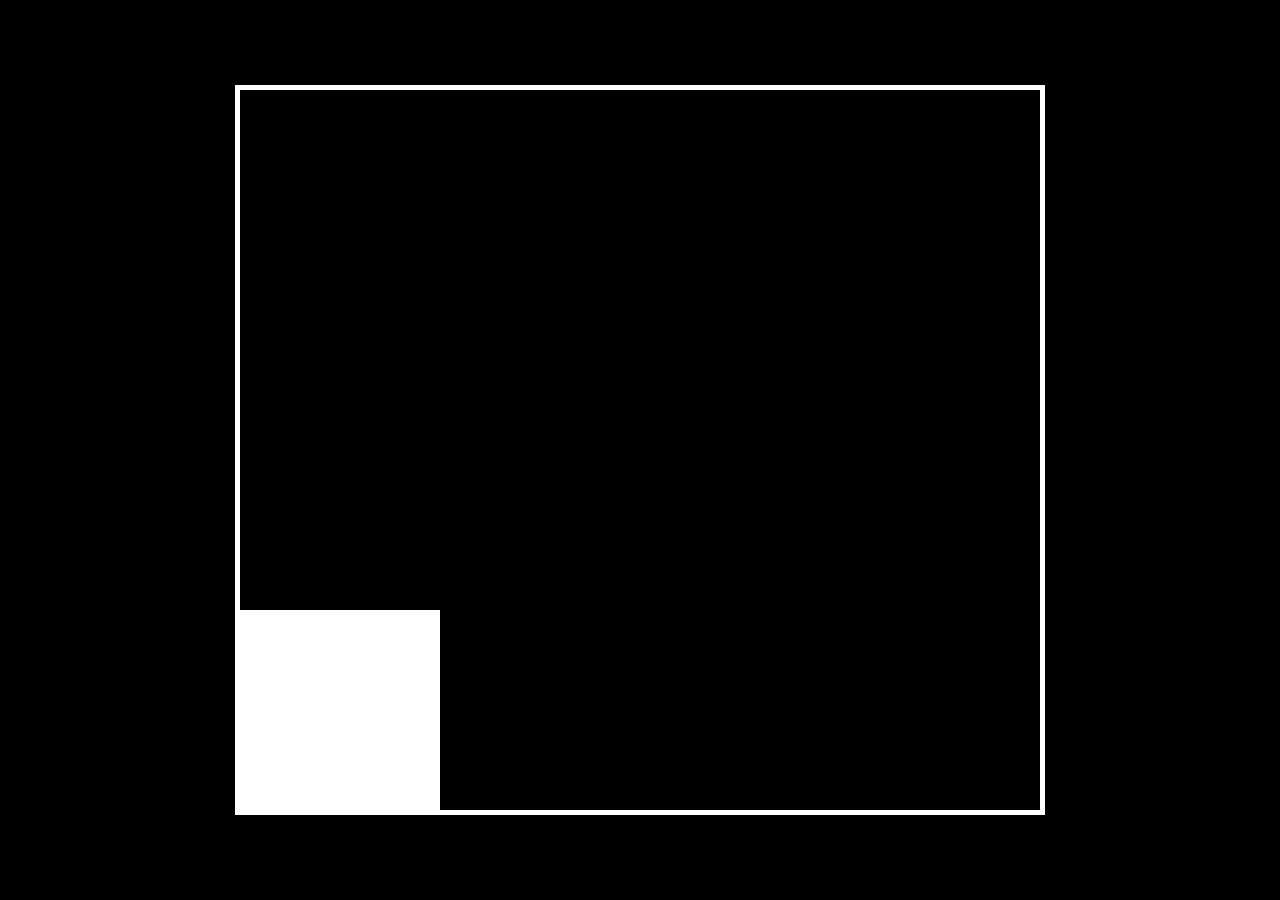
==== index.html @ 1054b3b6 "Initial commit" ====
<!DOCTYPE html>
<html lang="en">
<head>
    <meta charset="UTF-8">
    <meta name="viewport" content="width=device-width, initial-scale=1.0">
    <title>JavaScript 2D Game</title>
    <link rel="stylesheet" href="style.css">
</head>
<body>
    <canvas id="canvas1"></canvas>
    <img id="playerImage" src="" alt="">
    <img id="backgroundImage" src="" alt="">
    <img id="enemyImage" src="" alt="">
    
    <script src="script.js"></script>
</body>
</html>
---- style.css ----
body {
    background: black;
}
#canvas1 {
    /* background: blue; */
    position: absolute;
    top: 50%;
    left: 50%;
    transform: translate(-50%,-50%);
    border: 5px solid white;
}
#playerImage, #backgroundImage {
    display: none;
}
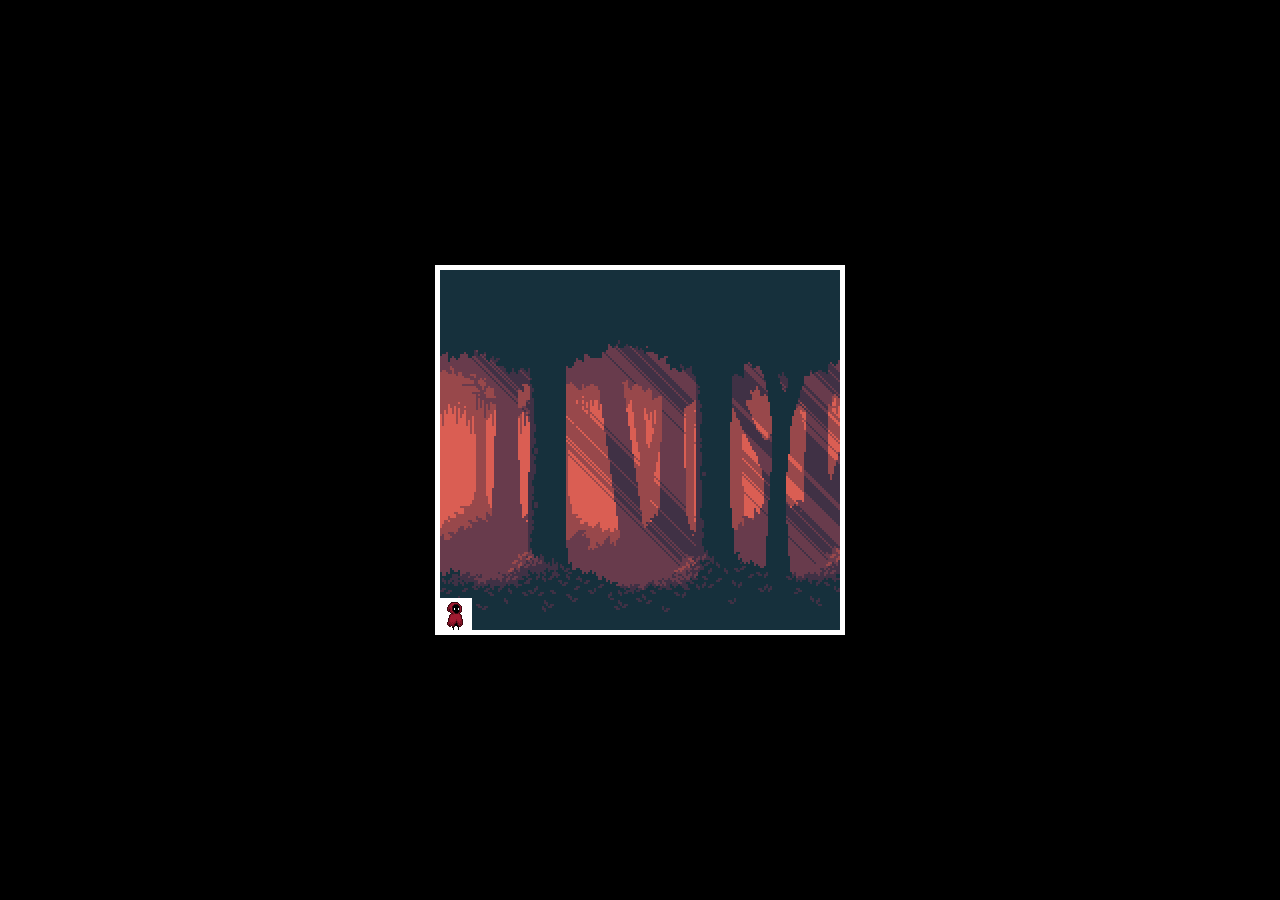
==== commit e4037105: "Added game background img" ====
--- a/index.html
+++ b/index.html
@@ -8,8 +8,8 @@
 </head>
 <body>
     <canvas id="canvas1"></canvas>
-    <img id="playerImage" src="" alt="">
-    <img id="backgroundImage" src="" alt="">
+    <img id="playerImage" src="assets/AnimationSheet_Character.png" alt="">
+    <img id="backgroundImage" src="assets/parallax_demon_woods_pack/background.png" alt="">
     <img id="enemyImage" src="" alt="">
     
     <script src="script.js"></script>
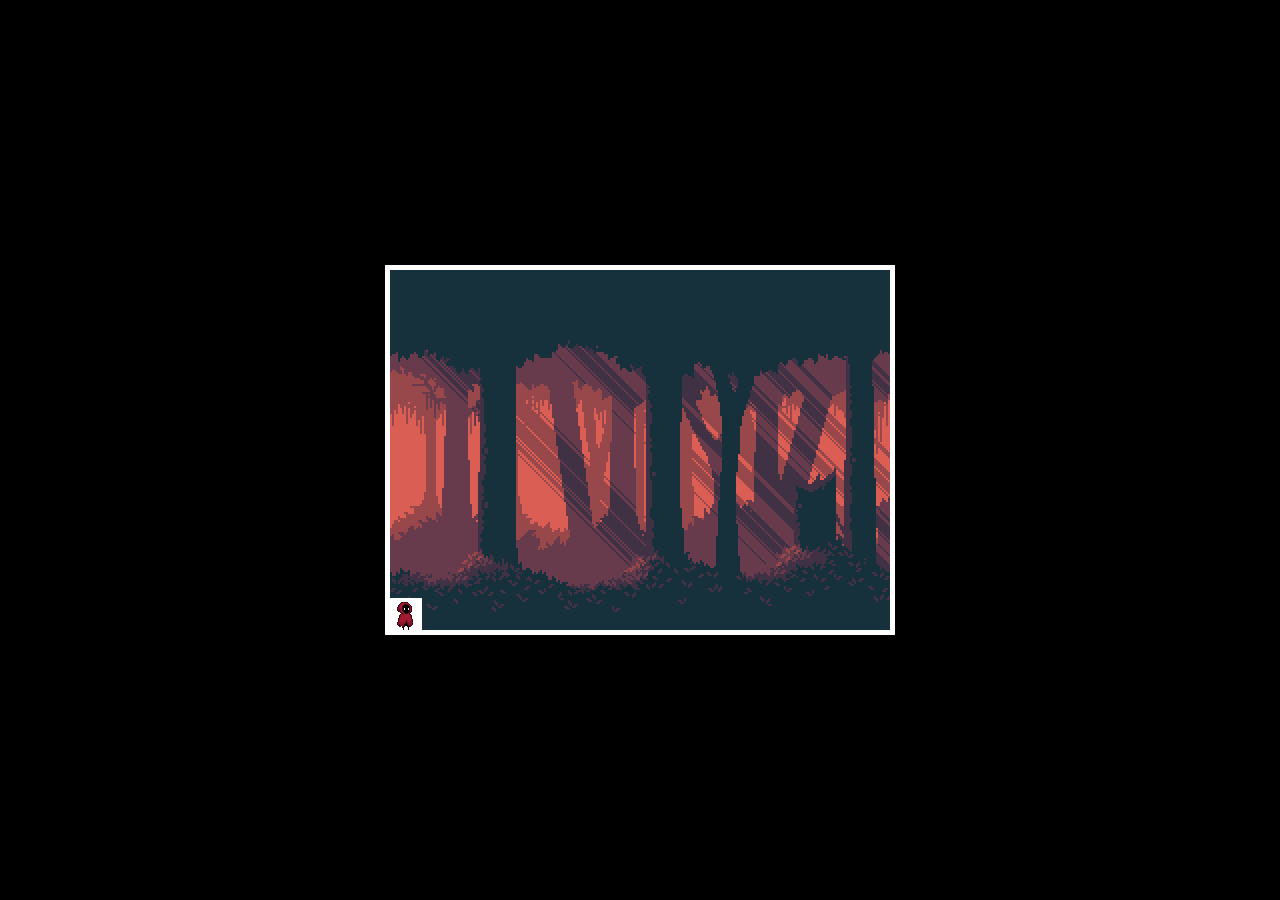
==== commit 41e69cd8: "Added enemies - added enemy img asset - added random interval enemy spawn" ====
--- a/index.html
+++ b/index.html
@@ -10,7 +10,7 @@
     <canvas id="canvas1"></canvas>
     <img id="playerImage" src="assets/AnimationSheet_Character.png" alt="">
     <img id="backgroundImage" src="assets/parallax_demon_woods_pack/background.png" alt="">
-    <img id="enemyImage" src="" alt="">
+    <img id="enemyImage" src="assets/boar_spritesheet.png" alt="">
     
     <script src="script.js"></script>
 </body>
--- a/style.css
+++ b/style.css
@@ -9,6 +9,6 @@
     transform: translate(-50%,-50%);
     border: 5px solid white;
 }
-#playerImage, #backgroundImage {
+#playerImage, #backgroundImage, #enemyImage {
     display: none;
 }
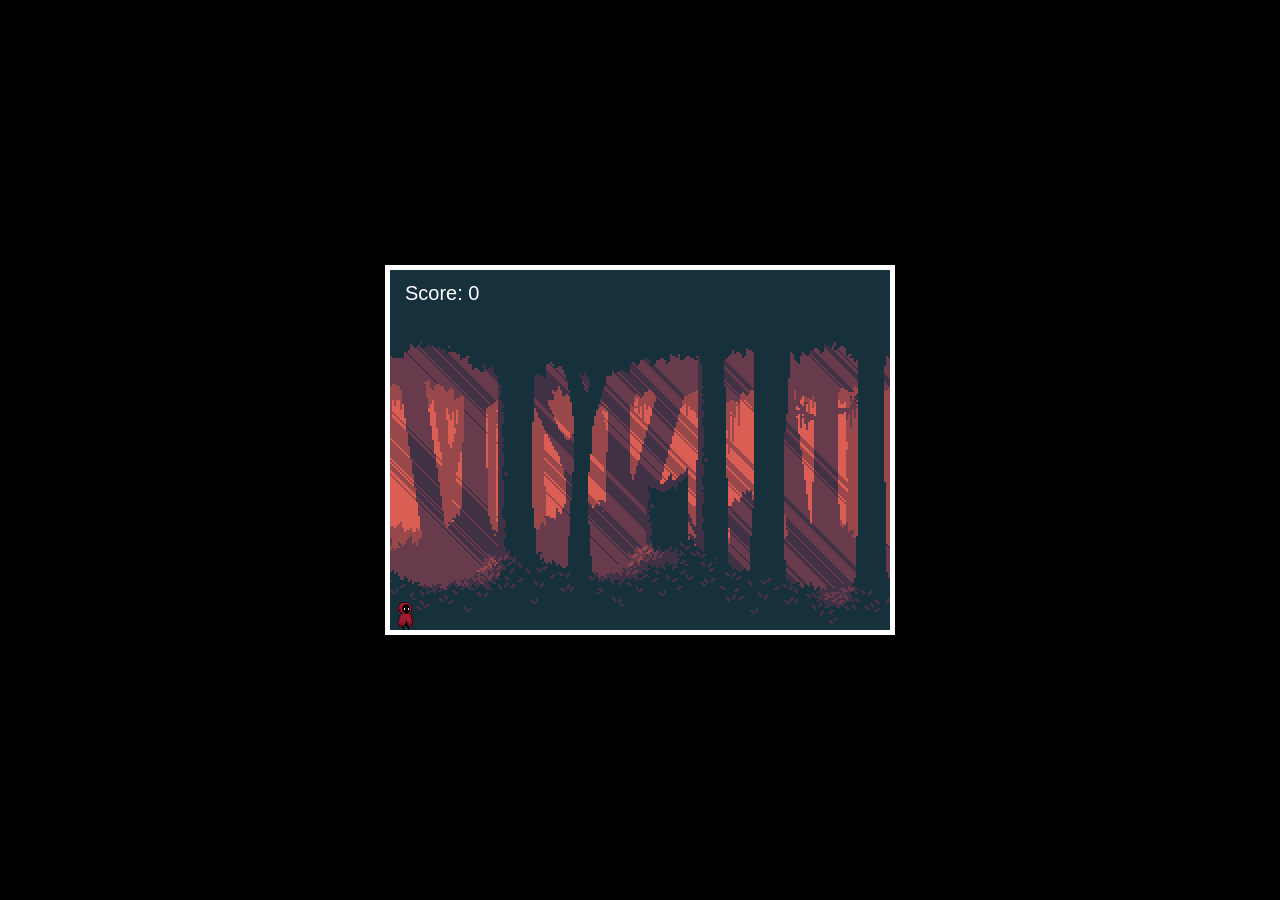
==== commit 2059afac: "Started adding a parallax background" ====
--- a/index.html
+++ b/index.html
@@ -11,6 +11,11 @@
     <img id="playerImage" src="assets/AnimationSheet_Character.png" alt="">
     <img id="backgroundImage" src="assets/parallax_demon_woods_pack/background.png" alt="">
     <img id="enemyImage" src="assets/boar_spritesheet.png" alt="">
+
+    <img id="backgroundLayer1Image" src="assets/parallax_demon_woods_pack/layers/parallax-demon-woods-bg.png" alt="">
+    <img id="backgroundLayer2Image" src="assets/parallax_demon_woods_pack/layers/parallax-demon-woods-far-trees.png" alt="">
+    <img id="backgroundLayer3Image" src="assets/parallax_demon_woods_pack/layers/parallax-demon-woods-mid-trees.png" alt="">
+    <img id="backgroundLayer4Image" src="assets/parallax_demon_woods_pack/layers/parallax-demon-woods-close-trees.png" alt="">
     
     <script src="script.js"></script>
 </body>
--- a/style.css
+++ b/style.css
@@ -9,6 +9,6 @@
     transform: translate(-50%,-50%);
     border: 5px solid white;
 }
-#playerImage, #backgroundImage, #enemyImage {
+#playerImage, #backgroundImage, #enemyImage, #backgroundLayer1Image, #backgroundLayer2Image, #backgroundLayer3Image, #backgroundLayer4Image {
     display: none;
 }
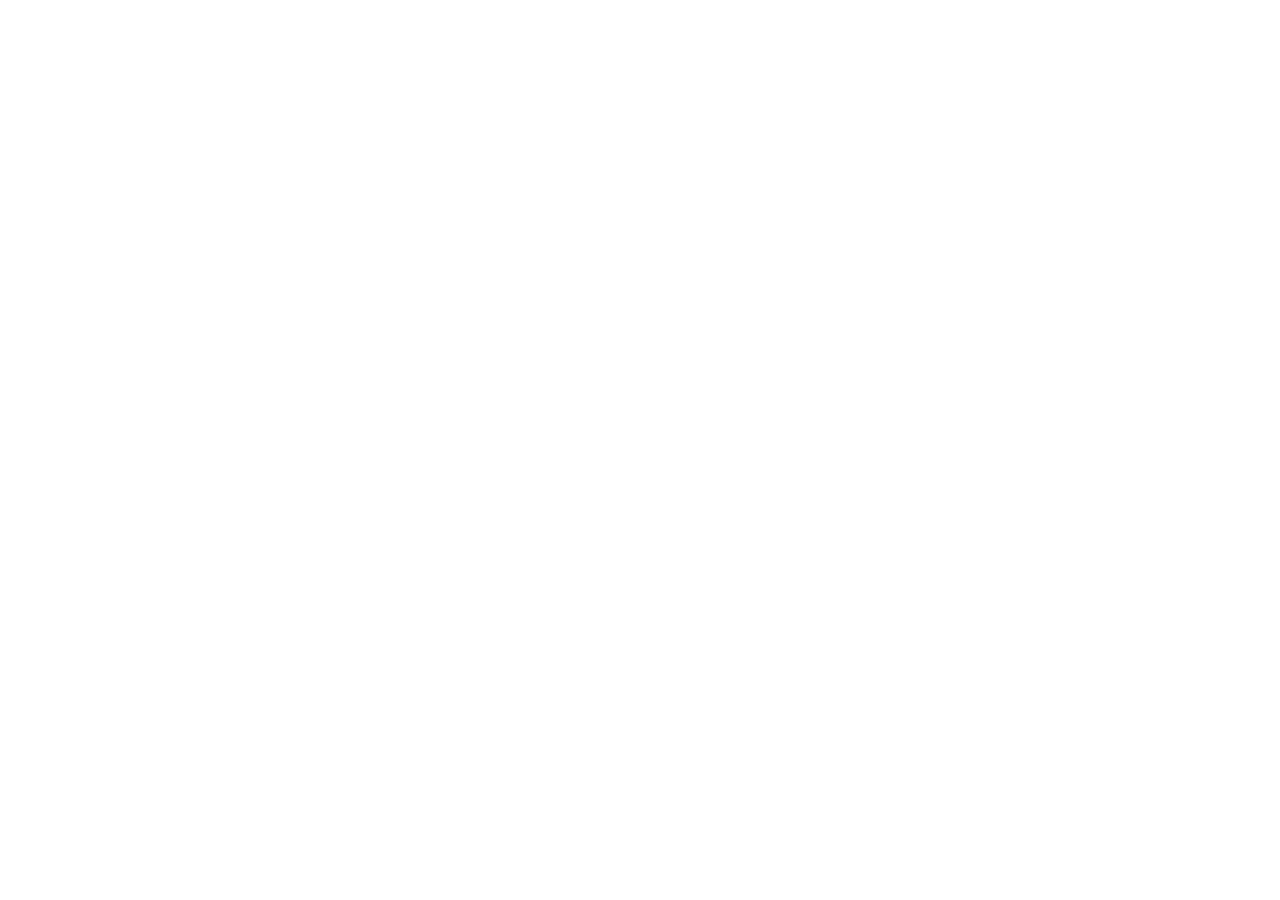
==== commit a9b79ac9: "feat: initialize modular src structure for Oath of the Deep" ====
--- a/index.html
+++ b/index.html
@@ -1,22 +1,12 @@
 <!DOCTYPE html>
-<html lang="en">
+<html>
 <head>
-    <meta charset="UTF-8">
-    <meta name="viewport" content="width=device-width, initial-scale=1.0">
-    <title>JavaScript 2D Game</title>
-    <link rel="stylesheet" href="style.css">
+    <meta charset="UTF-8" />
+    <title>Oath of the Deep</title>
+    <link rel="stylesheet" href="styles.css" />
 </head>
 <body>
-    <canvas id="canvas1"></canvas>
-    <img id="playerImage" src="assets/AnimationSheet_Character.png" alt="">
-    <img id="backgroundImage" src="assets/parallax_demon_woods_pack/background.png" alt="">
-    <img id="enemyImage" src="assets/boar_spritesheet.png" alt="">
-
-    <img id="backgroundLayer1Image" src="assets/parallax_demon_woods_pack/layers/parallax-demon-woods-bg.png" alt="">
-    <img id="backgroundLayer2Image" src="assets/parallax_demon_woods_pack/layers/parallax-demon-woods-far-trees.png" alt="">
-    <img id="backgroundLayer3Image" src="assets/parallax_demon_woods_pack/layers/parallax-demon-woods-mid-trees.png" alt="">
-    <img id="backgroundLayer4Image" src="assets/parallax_demon_woods_pack/layers/parallax-demon-woods-close-trees.png" alt="">
-    
-    <script src="script.js"></script>
+    <canvas id="game"></canvas>
+    <script type="module" src="./src/main.js"></script>
 </body>
 </html>
--- a/styles.css
+++ b/styles.css
@@ -0,0 +1 @@
+/* TODO: create styles */
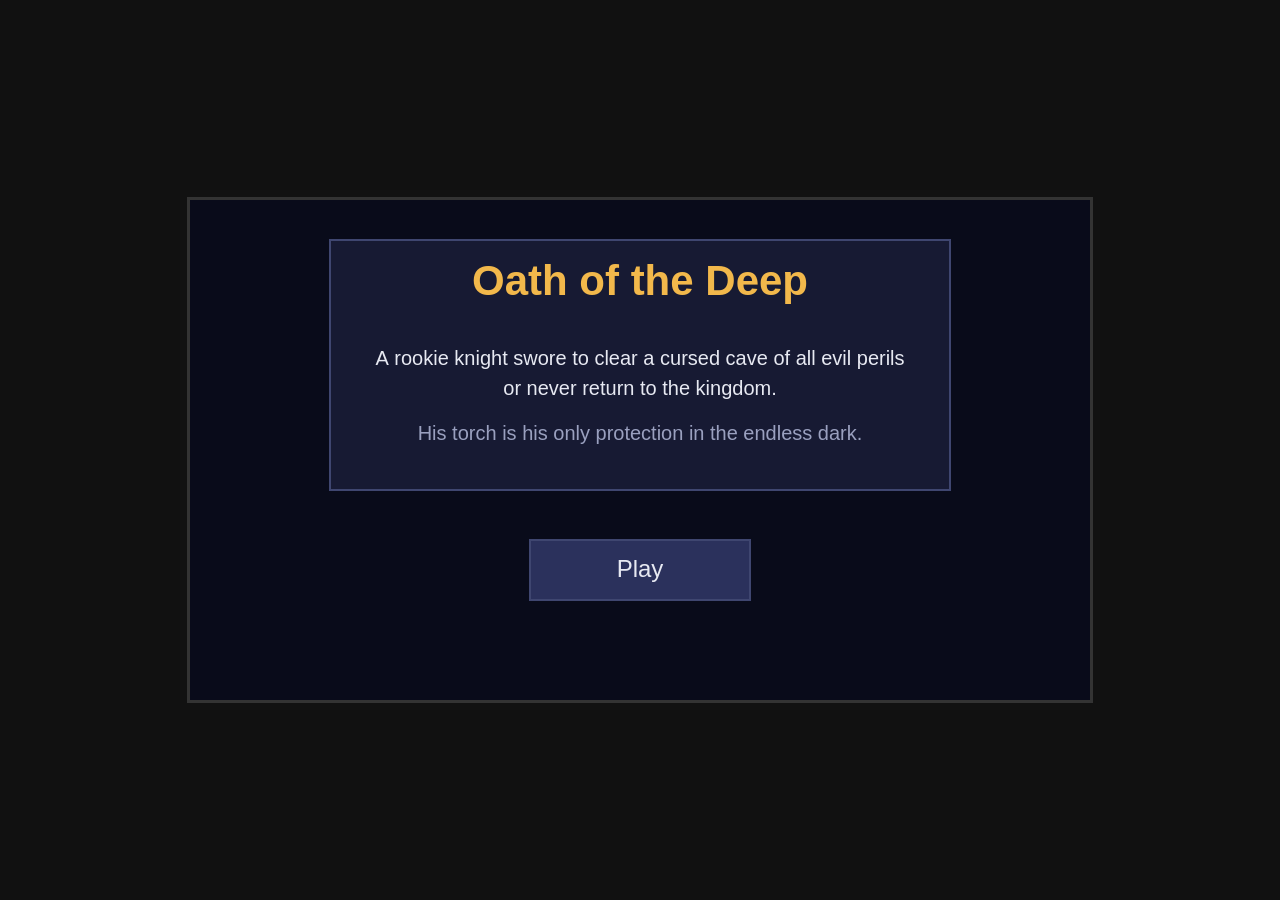
==== commit 1a762f8c: "feat: implement initial menu scene and canvas UI structure" ====
--- a/index.html
+++ b/index.html
@@ -2,6 +2,7 @@
 <html>
 <head>
     <meta charset="UTF-8" />
+    <meta name="viewport" content="width=device-width, initial-scale=1.0" />
     <title>Oath of the Deep</title>
     <link rel="stylesheet" href="styles.css" />
 </head>
--- a/styles.css
+++ b/styles.css
@@ -1 +1,65 @@
-/* TODO: create styles */+/* Color Palette */
+:root {
+    /* Environment */
+    --color-background: #090b1a;
+    --color-panel: #171a33;
+    --color-panel-soft: #23264a;
+    --color-border: #3f4670;
+
+    /* Text */
+    --color-text-primary: #e7e9f2;
+    --color-text-muted: #9aa0bf;
+
+    /* Main accents */
+    --color-accent-torch: #f2b84b;
+    --color-accent-fire: #de6b3d;
+    --color-accent-danger: #c94b4b;
+
+    /* Character-inspired accents */
+    --color-accent-knight: #b44646;
+    --color-accent-steel: #8d96b8;
+    --color-accent-goblin: #cfd96f;
+
+    /* Buttons */
+    --color-button: #2b315c;
+    --color-button-text: #f4f1e8;
+
+    /* Special effects */
+    --torch-glow: rgba(242, 184, 75, 0.35);
+    --shadow-overlay: rgba(5, 6, 16, 0.82);
+}
+
+
+body {
+    /* Remove default browser margins */
+    margin: 0;
+    padding: 0;
+
+    /* Full viewport height */
+    height: 100vh;
+
+    /* Center the game */
+    display: flex;
+    justify-content: center;
+    align-items: center;
+
+    /* Background outside the game */
+    background-color: #111;
+
+    /* Optional: nicer font rendering */
+    font-family: Arial, Helvetica, sans-serif;
+}
+
+/* Game canvas */
+canvas {
+    display: block;
+
+    /* Optional frame around game */
+    border: 3px solid #333;
+
+    /* Background inside game */
+    background: #000;
+
+    /* Prevent blurry scaling */
+    image-rendering: pixelated;
+}
